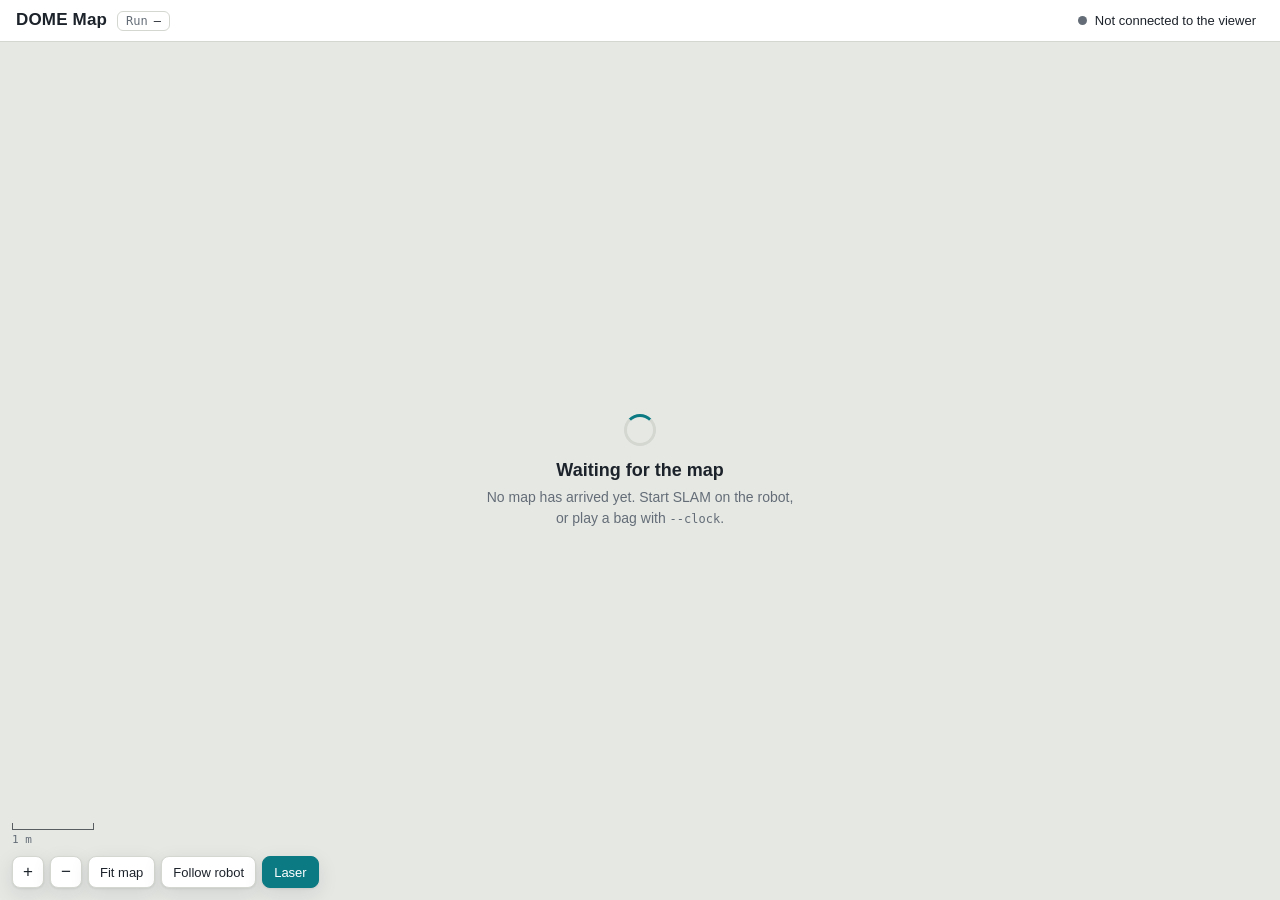
==== static/index.html @ 89614465 "TF01.7: the live map page; file I01 from the first live robot run static/index.html, app.css and app" ====
<!doctype html>
<html lang="en">
<head>
<meta charset="utf-8">
<meta name="viewport" content="width=device-width, initial-scale=1">
<title>DOME Map</title>
<link rel="stylesheet" href="/static/app.css">
</head>
<body>
<div class="app">
  <header class="topbar">
    <div class="brand">
      <h1>DOME Map</h1>
      <span class="ticker" id="ticker" title="Time since this run started"><span class="k">Run</span><span id="runTime">—</span></span>
    </div>
    <div class="state" id="state" data-state="offline">
      <span class="dot"></span>
      <span id="stateText">Connecting…</span>
      <span class="sub" id="stateSub"></span>
    </div>
  </header>

  <div class="main">
    <div class="stage" id="stage">
      <canvas id="map" aria-label="Floor plan of the area the robot has mapped"></canvas>

      <div class="empty" id="empty">
        <div>
          <div class="spinner"></div>
          <h2>Waiting for the map</h2>
          <p>No map has arrived yet. Start SLAM on the robot, or play a bag with <code>--clock</code>.</p>
        </div>
      </div>

      <div class="controls">
        <div class="scalebar" id="scalebar">
          <div class="bar" id="scalebarBar"></div>
          <span id="scalebarLabel">1 m</span>
        </div>
        <div class="btnrow">
          <button class="btn square" id="zoomIn" aria-label="Zoom in">+</button>
          <button class="btn square" id="zoomOut" aria-label="Zoom out">−</button>
          <button class="btn" id="fit">Fit map</button>
          <button class="btn" id="follow" aria-pressed="false">Follow robot</button>
          <button class="btn" id="laser" aria-pressed="true" title="Show what the laser sees right now">Laser</button>
        </div>
      </div>
    </div>
  </div>
</div>
<script src="/static/app.js"></script>
</body>
</html>
---- static/app.css ----
/* app.css — the page's look: palette, both themes, and the map stage.
   Objects, camera, status panel and the run graphs arrive in TF01.8.
   Fonts are system stacks on purpose: the page must work on a LAN with no
   internet, so there is no webfont CDN (notes.md, "Web stack"). */
:root {
  --unknown: #e6e8e4;      /* unexplored: the page itself */
  --floor: #fbfbf7;        /* free space */
  --wall: #28303b;         /* walls, drawn as ink */
  --surface: #ffffff;      /* panels */
  --line: #d3d7d0;
  --fg: #1d232b;
  --muted: #646d77;
  --robot: #0b7a83;
  --grid: rgb(40 48 59 / .10);
  --axis: #3d4652;
  --clutter: #8b939c;
  --ok: #2f8f46;
  --warn: #b7791f;
  --bad: #c93c3c;
  --shadow: 0 1px 2px rgb(20 30 40 / .08), 0 6px 20px rgb(20 30 40 / .10);
  --font-ui: "Archivo", "Helvetica Neue", Arial, sans-serif;
  --font-data: ui-monospace, "SF Mono", Menlo, Consolas, monospace;
}
@media (prefers-color-scheme: dark) {
  :root:not([data-theme="light"]) {
    --unknown: #12161b; --floor: #232a33; --wall: #d9dfe6; --surface: #1a2027;
    --line: #313a45; --fg: #e8ecf0; --muted: #98a2ad; --robot: #3fc6cf;
    --grid: rgb(217 223 230 / .10); --axis: #c3cbd4; --clutter: #6c7784;
    --ok: #4fbf6a; --warn: #e0a83c; --bad: #ee6a6a;
    --shadow: 0 1px 2px rgb(0 0 0 / .4), 0 8px 24px rgb(0 0 0 / .35);
    color-scheme: dark;
  }
}
:root[data-theme="dark"] {
  --unknown: #12161b; --floor: #232a33; --wall: #d9dfe6; --surface: #1a2027;
  --line: #313a45; --fg: #e8ecf0; --muted: #98a2ad; --robot: #3fc6cf;
  --grid: rgb(217 223 230 / .10); --axis: #c3cbd4; --clutter: #6c7784;
  --ok: #4fbf6a; --warn: #e0a83c; --bad: #ee6a6a;
  --shadow: 0 1px 2px rgb(0 0 0 / .4), 0 8px 24px rgb(0 0 0 / .35);
  color-scheme: dark;
}

/* The `hidden` attribute only works through the UA stylesheet's
   `[hidden] { display: none }`, and any author rule that sets `display` beats
   it on origin precedence, specificity notwithstanding. `.empty` sets
   `display: grid`, so without this the overlay can never be hidden. */
[hidden] { display: none !important; }

html, body { height: 100%; }
body {
  margin: 0; background: var(--unknown); color: var(--fg);
  font-family: var(--font-ui); font-size: 14px; overflow: hidden;
}
.app { height: 100%; display: grid; grid-template-rows: auto 1fr; }

/* top bar */
.topbar {
  display: flex; align-items: center; gap: 16px; flex-wrap: wrap;
  padding-block: 10px;
  padding-left: max(16px, env(safe-area-inset-left, 0px));
  padding-right: max(16px, env(safe-area-inset-right, 0px));
  background: var(--surface); border-bottom: 1px solid var(--line); z-index: 5;
}
.brand { display: flex; align-items: baseline; gap: 10px; min-width: 0; }
.brand h1 { font-size: 17px; font-weight: 700; letter-spacing: .01em; margin: 0; }
.ticker {
  font-family: var(--font-data); font-size: 12px; font-variant-numeric: tabular-nums;
  padding: 2px 8px; border: 1px solid var(--line); border-radius: 6px;
}
.ticker .k { color: var(--muted); margin-right: 6px; }

/* A plain-text stand-in for TF01.8's designed status line and details panel. */
.state {
  margin-left: auto; display: inline-flex; align-items: center; gap: 8px;
  font-size: 13px; white-space: nowrap;
}
.state .dot { width: 9px; height: 9px; border-radius: 50%; background: var(--muted); flex: none; }
.state[data-state="live"] .dot { background: var(--ok); }
.state[data-state="waiting_for_map"] .dot { background: var(--warn); }
.state[data-state="not_connected"] .dot { background: var(--bad); }
.state .sub { color: var(--muted); font-family: var(--font-data); font-size: 12px; }

/* map stage */
.main { position: relative; min-height: 0; }
.stage {
  position: absolute; inset: 0; overflow: hidden;
  touch-action: none; cursor: grab;
}
.stage.dragging { cursor: grabbing; }
canvas#map { position: absolute; inset: 0; width: 100%; height: 100%; display: block; }

/* waiting-for-the-map state */
.empty { position: absolute; inset: 0; display: grid; place-items: center; text-align: center; z-index: 2; padding: 24px; }
.empty h2 { font-size: 18px; margin: 0 0 6px; font-weight: 600; }
.empty p { margin: 0; color: var(--muted); max-width: 40ch; line-height: 1.5; }
.empty code { font-family: var(--font-data); font-size: 12px; }
.spinner {
  width: 26px; height: 26px; margin: 0 auto 14px;
  border: 3px solid var(--line); border-top-color: var(--robot);
  border-radius: 50%; animation: spin 1s linear infinite;
}
@keyframes spin { to { transform: rotate(360deg); } }
@media (prefers-reduced-motion: reduce) { .spinner { animation: none; } }

/* map controls, bottom left */
.controls {
  position: absolute; left: max(12px, env(safe-area-inset-left, 0px)); bottom: 12px;
  display: flex; flex-direction: column; gap: 10px; align-items: flex-start; z-index: 3;
}
.btnrow { display: flex; gap: 6px; flex-wrap: wrap; }
.btn {
  display: inline-flex; align-items: center; gap: 6px; height: 32px; padding: 0 11px;
  border: 1px solid var(--line); border-radius: 8px; background: var(--surface);
  color: var(--fg); font: inherit; font-size: 13px; cursor: pointer; box-shadow: var(--shadow);
}
.btn.square { width: 32px; padding: 0; justify-content: center; font-size: 17px; }
.btn[aria-pressed="true"] { background: var(--robot); color: var(--surface); border-color: var(--robot); }
.btn:focus-visible { outline: 2px solid var(--robot); outline-offset: 2px; }
.scalebar { font-family: var(--font-data); font-size: 11px; color: var(--muted); display: flex; flex-direction: column; gap: 3px; }
.scalebar .bar { height: 6px; border: 1.5px solid var(--fg); border-top: 0; opacity: .7; }

@media (max-width: 760px) {
  .state .sub { display: none; }
}
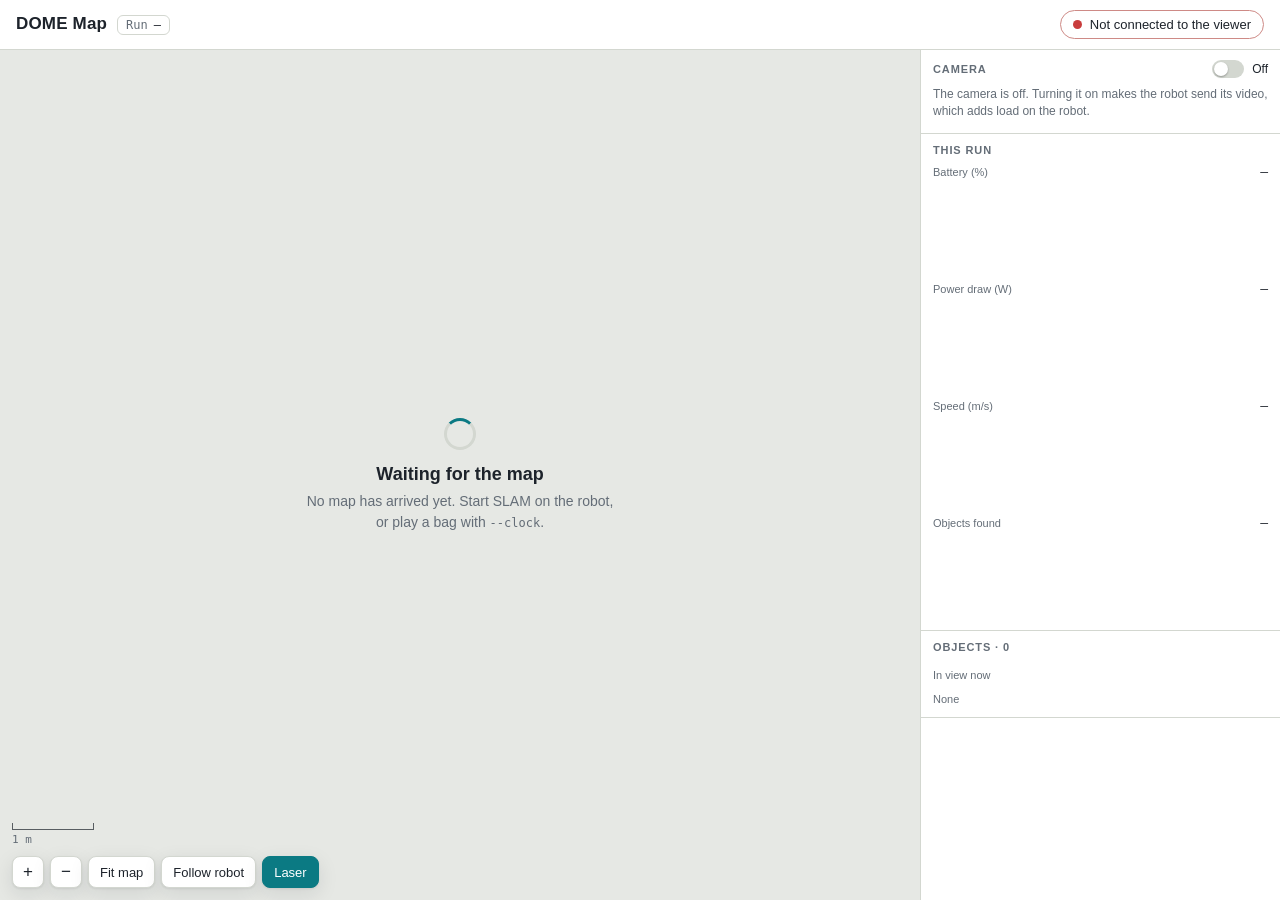
==== commit d8533e0b: "TF01.8-TF01.11: the sidebar, launch via better_launch, end-to-end test; close I01 TF01.8: static/pan" ====
--- a/static/index.html
+++ b/static/index.html
@@ -7,6 +7,13 @@
 <link rel="stylesheet" href="/static/app.css">
 </head>
 <body>
+
+<svg width="0" height="0" style="position:absolute" aria-hidden="true">
+  <symbol id="ic-can" viewBox="0 0 24 24"><g fill="none" stroke="currentColor" stroke-width="1.8" stroke-linejoin="round"><ellipse cx="12" cy="5" rx="5.5" ry="2"/><path d="M6.5 5v14c0 1.1 2.5 2 5.5 2s5.5-.9 5.5-2V5"/><path d="M6.5 9c0 1.1 2.5 2 5.5 2s5.5-.9 5.5-2"/></g></symbol>
+  <symbol id="ic-cup" viewBox="0 0 24 24"><g fill="none" stroke="currentColor" stroke-width="1.8" stroke-linejoin="round" stroke-linecap="round"><path d="M5 7h11l-1.2 11.2A2 2 0 0 1 12.8 20H8.2a2 2 0 0 1-2-1.8L5 7z"/><path d="M16 10h1.5a2.5 2.5 0 0 1 0 5H15.4"/><path d="M8.5 3.5c0 1 1 1 1 2M12 3.5c0 1 1 1 1 2"/></g></symbol>
+  <symbol id="ic-obj" viewBox="0 0 24 24"><circle cx="12" cy="12" r="6" fill="none" stroke="currentColor" stroke-width="1.8"/></symbol>
+</svg>
+
 <div class="app">
   <header class="topbar">
     <div class="brand">
@@ -14,15 +21,15 @@
       <span class="ticker" id="ticker" title="Time since this run started"><span class="k">Run</span><span id="runTime">—</span></span>
     </div>
     <div class="state" id="state" data-state="offline">
-      <span class="dot"></span>
-      <span id="stateText">Connecting…</span>
-      <span class="sub" id="stateSub"></span>
+      <button class="status-line" id="statusLine" aria-expanded="false" aria-controls="statusDetails"></button>
+      <div class="status-details" id="statusDetails" hidden></div>
     </div>
   </header>
 
   <div class="main">
     <div class="stage" id="stage">
       <canvas id="map" aria-label="Floor plan of the area the robot has mapped"></canvas>
+      <div class="markers" id="markers"></div>
 
       <div class="empty" id="empty">
         <div>
@@ -30,6 +37,12 @@
           <h2>Waiting for the map</h2>
           <p>No map has arrived yet. Start SLAM on the robot, or play a bag with <code>--clock</code>.</p>
         </div>
+      </div>
+
+      <div class="banner" id="banner" hidden role="status">
+        <span class="dot"></span>
+        <strong>Robot not connected.</strong>
+        <span id="bannerSub">Showing the last map.</span>
       </div>
 
       <div class="controls">
@@ -46,8 +59,33 @@
         </div>
       </div>
     </div>
+
+    <aside class="sidebar" id="sidebar">
+      <section class="panel" aria-label="Camera">
+        <div class="panel-head">
+          <h2>Camera</h2>
+          <label class="switch" for="camToggle">
+            <input type="checkbox" id="camToggle">
+            <span id="camState">Off</span>
+          </label>
+        </div>
+        <div class="camera-body" id="cameraBody"></div>
+      </section>
+
+      <section class="panel" aria-label="This run">
+        <div class="panel-head"><h2>This run</h2></div>
+        <div class="graphs" id="graphs"></div>
+      </section>
+
+      <section class="panel" aria-label="Objects found">
+        <div class="panel-head"><h2 id="objectsHead">Objects</h2></div>
+        <div class="objects-body" id="objectsBody"></div>
+      </section>
+    </aside>
   </div>
 </div>
+
 <script src="/static/app.js"></script>
+<script src="/static/panels.js"></script>
 </body>
 </html>
--- a/static/app.css
+++ b/static/app.css
@@ -69,21 +69,10 @@
 }
 .ticker .k { color: var(--muted); margin-right: 6px; }
 
-/* A plain-text stand-in for TF01.8's designed status line and details panel. */
-.state {
-  margin-left: auto; display: inline-flex; align-items: center; gap: 8px;
-  font-size: 13px; white-space: nowrap;
-}
-.state .dot { width: 9px; height: 9px; border-radius: 50%; background: var(--muted); flex: none; }
-.state[data-state="live"] .dot { background: var(--ok); }
-.state[data-state="waiting_for_map"] .dot { background: var(--warn); }
-.state[data-state="not_connected"] .dot { background: var(--bad); }
-.state .sub { color: var(--muted); font-family: var(--font-data); font-size: 12px; }
-
-/* map stage */
-.main { position: relative; min-height: 0; }
+/* main area: map plus the sidebar, which gives way below 760px */
+.main { position: relative; min-height: 0; display: grid; grid-template-columns: 1fr 360px; }
 .stage {
-  position: absolute; inset: 0; overflow: hidden;
+  position: relative; min-width: 0; min-height: 0; overflow: hidden;
   touch-action: none; cursor: grab;
 }
 .stage.dragging { cursor: grabbing; }
@@ -119,6 +108,161 @@
 .scalebar { font-family: var(--font-data); font-size: 11px; color: var(--muted); display: flex; flex-direction: column; gap: 3px; }
 .scalebar .bar { height: 6px; border: 1.5px solid var(--fg); border-top: 0; opacity: .7; }
 
+/* object markers on the map: DOM, so the text stays crisp and clickable */
+.markers { position: absolute; inset: 0; pointer-events: none; }
+.marker {
+  position: absolute; transform: translate(-7px, -7px); display: flex;
+  align-items: center; gap: 5px; pointer-events: auto; cursor: pointer;
+  background: none; border: 0; padding: 0; color: var(--fg); font: inherit;
+}
+.marker .pin {
+  width: 14px; height: 14px; border-radius: 50%; background: var(--cls);
+  border: 2px solid var(--surface); box-shadow: 0 0 0 1px var(--cls); flex: none;
+}
+.marker .chip {
+  display: inline-flex; align-items: center; gap: 5px; padding: 2px 7px 2px 5px;
+  background: var(--surface); border: 1px solid var(--cls); border-radius: 6px;
+  font-family: var(--font-data); font-size: 11px; font-weight: 500;
+  white-space: nowrap; box-shadow: var(--shadow);
+}
+.marker .chip svg { width: 13px; height: 13px; color: var(--cls); }
+.marker .chip .full { font-family: var(--font-ui); font-weight: 500; }
+.marker[data-lost="true"] .pin {
+  background: var(--surface); box-shadow: 0 0 0 1px var(--cls);
+  border-color: var(--cls); opacity: .7;
+}
+.marker[data-lost="true"] .chip { border-style: dashed; opacity: .62; box-shadow: none; }
+.marker[data-crowded="true"] .chip { display: none; }
+.marker[data-selected="true"] .pin {
+  box-shadow: 0 0 0 4px color-mix(in srgb, var(--cls) 30%, transparent), 0 0 0 1px var(--cls);
+}
+.marker[data-selected="true"] .chip { opacity: 1; border-style: solid; }
+.marker:focus-visible { outline: 2px solid var(--robot); outline-offset: 3px; border-radius: 6px; }
+
+/* sidebar */
+.sidebar {
+  border-left: 1px solid var(--line); background: var(--surface);
+  min-height: 0; overflow-y: auto; display: flex; flex-direction: column;
+}
+.panel { border-bottom: 1px solid var(--line); }
+.panel h2 {
+  margin: 0; font-size: 11px; font-weight: 600; letter-spacing: .08em;
+  text-transform: uppercase; color: var(--muted);
+}
+.panel-head {
+  display: flex; align-items: center; justify-content: space-between;
+  gap: 8px; padding: 10px 12px 8px;
+}
+
+/* objects list */
+.objects-body { padding: 0 6px 8px; }
+.group-label { font-size: 11px; color: var(--muted); padding: 8px 6px 4px; }
+.obj {
+  display: grid; grid-template-columns: 20px 52px 1fr auto; align-items: center;
+  gap: 8px; width: 100%; padding: 6px; border: 0; border-radius: 7px;
+  background: none; color: var(--fg); font: inherit; text-align: left; cursor: pointer;
+}
+.obj:hover { background: color-mix(in srgb, var(--fg) 6%, transparent); }
+.obj:focus-visible { outline: 2px solid var(--robot); outline-offset: -2px; }
+.obj[aria-pressed="true"] { background: color-mix(in srgb, var(--cls) 14%, transparent); }
+.obj svg { width: 18px; height: 18px; color: var(--cls); }
+.obj .id { font-family: var(--font-data); font-size: 12px; font-weight: 500; }
+.obj .name { min-width: 0; overflow: hidden; text-overflow: ellipsis; white-space: nowrap; }
+.obj .when { font-family: var(--font-data); font-size: 11px; color: var(--muted); }
+.obj[data-lost="true"] .id, .obj[data-lost="true"] .name { opacity: .6; }
+
+.detail {
+  margin: 4px 6px 8px; padding: 10px 12px; border-radius: 8px;
+  background: color-mix(in srgb, var(--cls) 10%, transparent);
+}
+.detail .title { font-weight: 600; font-size: 15px; display: flex; gap: 8px; align-items: baseline; }
+.detail .title .id { font-family: var(--font-data); font-size: 12px; color: var(--muted); }
+.detail dl { display: grid; grid-template-columns: auto 1fr; gap: 3px 12px; margin: 8px 0 0; font-size: 12px; }
+.detail dt { color: var(--muted); }
+.detail dd { margin: 0; font-family: var(--font-data); font-variant-numeric: tabular-nums; }
+
+/* camera */
+.camera-body { padding: 0 12px 12px; }
+.camera-body img {
+  width: 100%; aspect-ratio: 4 / 3; object-fit: cover; display: block;
+  border-radius: 6px; background: #000; max-width: 100%;
+}
+.camera-body .off { font-size: 12px; color: var(--muted); line-height: 1.45; margin: 0; }
+.switch { display: inline-flex; align-items: center; gap: 8px; font-size: 12px; cursor: pointer; }
+.switch input {
+  appearance: none; width: 32px; height: 18px; border-radius: 9px;
+  background: var(--line); position: relative; cursor: pointer; margin: 0;
+  transition: background .15s;
+}
+.switch input::after {
+  content: ""; position: absolute; top: 2px; left: 2px; width: 14px; height: 14px;
+  border-radius: 50%; background: var(--surface); transition: transform .15s;
+  box-shadow: 0 1px 2px rgb(0 0 0 / .3);
+}
+.switch input:checked { background: var(--robot); }
+.switch input:checked::after { transform: translateX(14px); }
+.switch input:focus-visible { outline: 2px solid var(--robot); outline-offset: 2px; }
+
+/* this run: four small graphs */
+.graphs { display: grid; grid-template-columns: 1fr; gap: 14px; padding: 0 12px 12px; }
+.spark { position: relative; min-width: 0; }
+.spark .head { display: flex; justify-content: space-between; align-items: baseline; gap: 6px; }
+.spark .name { font-size: 11px; color: var(--muted); white-space: nowrap; }
+.spark .now {
+  font-family: var(--font-data); font-size: 13px; font-weight: 500;
+  font-variant-numeric: tabular-nums; white-space: nowrap;
+}
+.spark canvas { display: block; width: 100%; height: 84px; margin-top: 4px; cursor: crosshair; }
+.spark .tip {
+  position: absolute; top: -4px; transform: translate(-50%, -100%); pointer-events: none;
+  padding: 3px 7px; border-radius: 6px; background: var(--fg); color: var(--surface);
+  font-family: var(--font-data); font-size: 11px; white-space: nowrap;
+}
+
+/* status line, its details panel, and the offline banner */
+.state { margin-left: auto; position: relative; }
+.status-line {
+  display: inline-flex; align-items: center; gap: 8px; padding: 6px 12px;
+  border: 1px solid var(--line); border-radius: 999px; background: var(--surface);
+  color: var(--fg); font: inherit; font-size: 13px; cursor: pointer; white-space: nowrap;
+}
+.status-line:focus-visible { outline: 2px solid var(--robot); outline-offset: 2px; }
+.status-line .dot { width: 9px; height: 9px; border-radius: 50%; background: var(--muted); flex: none; }
+.status-line .sub { color: var(--muted); }
+.state[data-state="live"] .dot { background: var(--ok); }
+.state[data-state="waiting_for_map"] .dot { background: var(--warn); }
+.state[data-state="not_connected"] .dot { background: var(--bad); }
+.state[data-state="not_connected"] .status-line {
+  border-color: color-mix(in srgb, var(--bad) 50%, var(--line));
+}
+.status-details {
+  position: absolute; right: 0; top: calc(100% + 6px); z-index: 8; min-width: 230px;
+  padding: 8px 12px; background: var(--surface); border: 1px solid var(--line);
+  border-radius: 10px; box-shadow: var(--shadow);
+}
+.status-details dl {
+  display: grid; grid-template-columns: auto 1fr; gap: 5px 14px;
+  margin: 0; font-size: 12px;
+}
+.status-details dt { color: var(--muted); }
+.status-details dd { margin: 0; font-family: var(--font-data); }
+
+.banner {
+  position: absolute; top: 12px; left: 50%; transform: translateX(-50%); z-index: 4;
+  display: flex; gap: 10px; align-items: center; padding: 9px 14px;
+  max-width: calc(100% - 32px); background: var(--surface);
+  border: 1px solid var(--bad); border-radius: 9px; box-shadow: var(--shadow);
+}
+.banner .dot { width: 9px; height: 9px; border-radius: 50%; background: var(--bad); flex: none; }
+.banner strong { font-weight: 600; }
+.banner span { color: var(--muted); }
+
+@media (prefers-reduced-motion: reduce) {
+  .switch input, .switch input::after { transition: none; }
+}
+
 @media (max-width: 760px) {
-  .state .sub { display: none; }
-}
+  .main { grid-template-columns: 1fr; }
+  .sidebar { display: none; }
+  .status-line .sub { display: none; }
+}
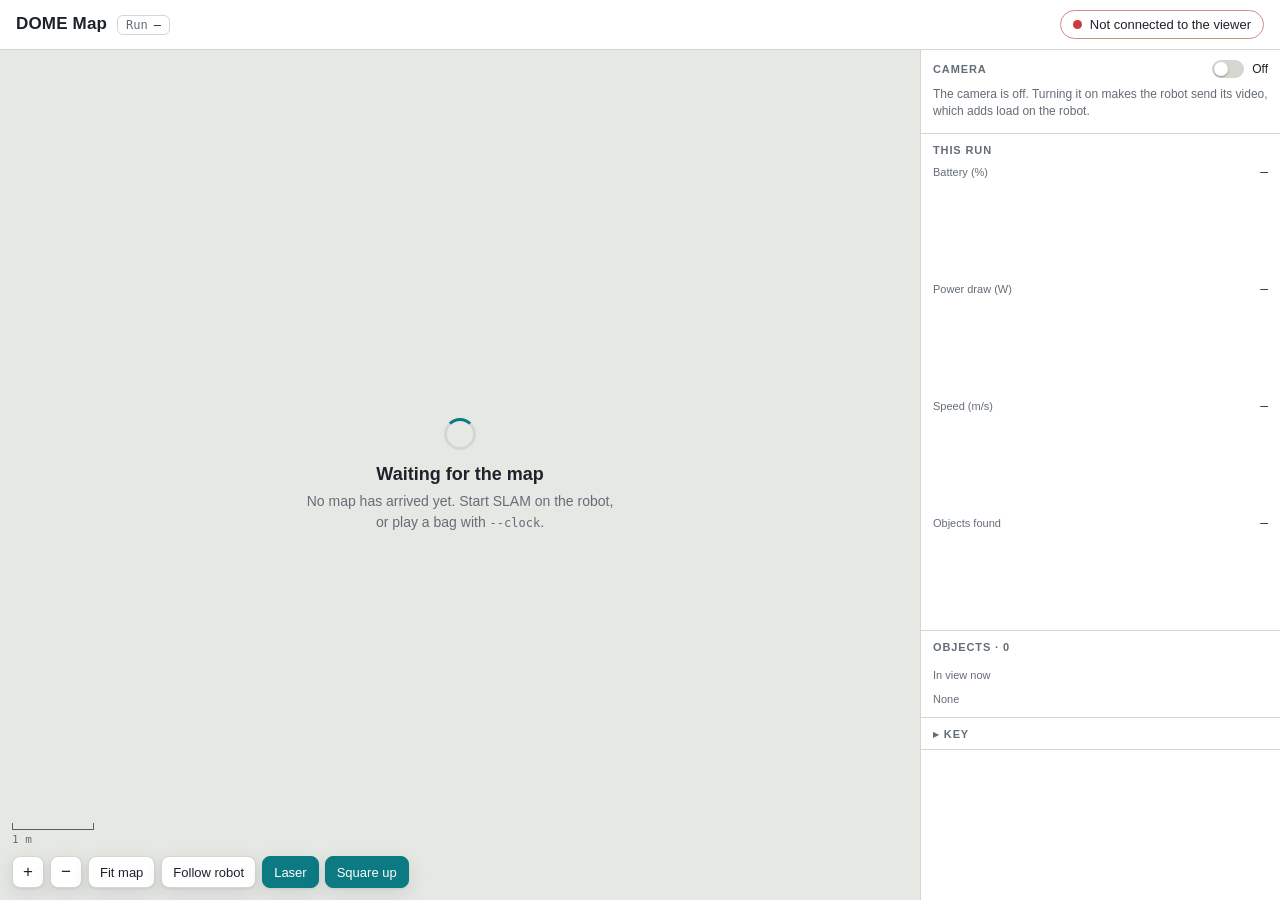
==== commit 63bdca3c: "F02 square up the map; F01 page tweaks; laser no longer lags - F02 (approved 2026-11-16): FloorPlan " ====
--- a/static/index.html
+++ b/static/index.html
@@ -56,6 +56,7 @@
           <button class="btn" id="fit">Fit map</button>
           <button class="btn" id="follow" aria-pressed="false">Follow robot</button>
           <button class="btn" id="laser" aria-pressed="true" title="Show what the laser sees right now">Laser</button>
+          <button class="btn" id="square" aria-pressed="true" title="Turn the view so the room's walls run straight across and down">Square up</button>
         </div>
       </div>
     </div>
@@ -81,6 +82,21 @@
         <div class="panel-head"><h2 id="objectsHead">Objects</h2></div>
         <div class="objects-body" id="objectsBody"></div>
       </section>
+
+      <details class="panel key">
+        <summary class="panel-head"><h2>Key</h2></summary>
+        <ul class="key-list">
+          <li><svg viewBox="0 0 28 20" aria-hidden="true"><circle cx="13" cy="10" r="7" class="k-plate"/><path d="M12 7l4 3-4 3" class="k-robot"/></svg>The robot, to scale, pointing the way it faces</li>
+          <li><svg viewBox="0 0 28 20" aria-hidden="true"><path d="M2 15 L10 11" class="k-trail" opacity=".15"/><path d="M10 11 L18 9" class="k-trail" opacity=".35"/><path d="M18 9 L26 5" class="k-trail" opacity=".57"/></svg>Where it has driven this run</li>
+          <li><svg viewBox="0 0 28 20" aria-hidden="true"><path d="M3 10 H25" class="k-wall"/></svg>A wall, fitted to the map</li>
+          <li><svg viewBox="0 0 28 20" aria-hidden="true"><rect x="5" y="8" width="4" height="4" class="k-cell"/><rect x="12" y="8" width="4" height="4" class="k-cell"/><rect x="19" y="8" width="4" height="4" class="k-cell"/></svg>Occupied map cells: walls and clutter</li>
+          <li><svg viewBox="0 0 28 20" aria-hidden="true"><path d="M3 10 L24 3 M3 10 L25 10 M3 10 L24 17" class="k-ray"/><circle cx="24" cy="3" r="1.6" class="k-hit"/><circle cx="25" cy="10" r="1.6" class="k-hit"/><circle cx="24" cy="17" r="1.6" class="k-hit"/></svg>What the laser sees right now</li>
+          <li><span class="marker key-marker" style="--cls: var(--can)"><span class="pin"></span><span class="chip"><svg aria-hidden="true"><use href="#ic-can"/></svg>CN1</span></span>An object, with its class and ID</li>
+          <li><span class="marker key-marker" data-lost="true" style="--cls: var(--can)"><span class="pin"></span><span class="chip"><svg aria-hidden="true"><use href="#ic-can"/></svg>CN1</span></span>An object not seen recently</li>
+          <li><svg viewBox="0 0 28 20" aria-hidden="true"><path d="M6 14 H24 M6 14 V2" class="k-axis"/><circle cx="6" cy="14" r="3" class="k-origin"/></svg>The map's origin, 0, 0, and its x and y axes</li>
+          <li><svg viewBox="0 0 28 20" aria-hidden="true"><rect x="3" y="4" width="10" height="12" class="k-floor"/><rect x="15" y="4" width="10" height="12" class="k-unknown"/></svg>Explored floor, then unexplored</li>
+        </ul>
+      </details>
     </aside>
   </div>
 </div>
--- a/static/app.css
+++ b/static/app.css
@@ -5,7 +5,7 @@
 :root {
   --unknown: #e6e8e4;      /* unexplored: the page itself */
   --floor: #fbfbf7;        /* free space */
-  --wall: #28303b;         /* walls, drawn as ink */
+  --wall: #7f97b2;         /* fitted wall lines: light steel blue, not ink */
   --surface: #ffffff;      /* panels */
   --line: #d3d7d0;
   --fg: #1d232b;
@@ -14,6 +14,8 @@
   --grid: rgb(40 48 59 / .10);
   --axis: #3d4652;
   --clutter: #8b939c;
+  --can: #c2410c;          /* object classes, from the approved mockup */
+  --cup: #6b3fc4;
   --ok: #2f8f46;
   --warn: #b7791f;
   --bad: #c93c3c;
@@ -23,19 +25,19 @@
 }
 @media (prefers-color-scheme: dark) {
   :root:not([data-theme="light"]) {
-    --unknown: #12161b; --floor: #232a33; --wall: #d9dfe6; --surface: #1a2027;
+    --unknown: #12161b; --floor: #232a33; --wall: #7d93ab; --surface: #1a2027;
     --line: #313a45; --fg: #e8ecf0; --muted: #98a2ad; --robot: #3fc6cf;
     --grid: rgb(217 223 230 / .10); --axis: #c3cbd4; --clutter: #6c7784;
-    --ok: #4fbf6a; --warn: #e0a83c; --bad: #ee6a6a;
+    --can: #f0804a; --cup: #a98bf0; --ok: #4fbf6a; --warn: #e0a83c; --bad: #ee6a6a;
     --shadow: 0 1px 2px rgb(0 0 0 / .4), 0 8px 24px rgb(0 0 0 / .35);
     color-scheme: dark;
   }
 }
 :root[data-theme="dark"] {
-  --unknown: #12161b; --floor: #232a33; --wall: #d9dfe6; --surface: #1a2027;
+  --unknown: #12161b; --floor: #232a33; --wall: #7d93ab; --surface: #1a2027;
   --line: #313a45; --fg: #e8ecf0; --muted: #98a2ad; --robot: #3fc6cf;
   --grid: rgb(217 223 230 / .10); --axis: #c3cbd4; --clutter: #6c7784;
-  --ok: #4fbf6a; --warn: #e0a83c; --bad: #ee6a6a;
+  --can: #f0804a; --cup: #a98bf0; --ok: #4fbf6a; --warn: #e0a83c; --bad: #ee6a6a;
   --shadow: 0 1px 2px rgb(0 0 0 / .4), 0 8px 24px rgb(0 0 0 / .35);
   color-scheme: dark;
 }
@@ -154,6 +156,27 @@
   gap: 8px; padding: 10px 12px 8px;
 }
 
+/* key: swatches use the map's own colour tokens, so they follow the theme */
+.key summary { cursor: pointer; list-style: none; }
+.key summary::-webkit-details-marker { display: none; }
+.key summary h2::before { content: "▸ "; }
+.key[open] summary h2::before { content: "▾ "; }
+.key-list { list-style: none; margin: 0; padding: 0 12px 10px; font-size: 12px; }
+.key-list li { display: flex; align-items: center; gap: 8px; padding: 3px 0; }
+.key-list > li > svg { width: 28px; height: 20px; flex: none; }
+.key-list .key-marker { position: static; transform: none; pointer-events: none; flex: none; }
+.key-list .key-marker .chip { box-shadow: none; }
+.k-plate { fill: var(--surface); stroke: var(--robot); stroke-width: 2; }
+.k-robot, .k-trail { fill: none; stroke: var(--robot); stroke-width: 2.5; stroke-linecap: round; stroke-linejoin: round; }
+.k-wall { stroke: var(--wall); stroke-width: 1.6; stroke-linecap: round; }
+.k-cell { fill: var(--clutter); }
+.k-ray { stroke: var(--robot); stroke-width: 1; opacity: .35; }
+.k-hit { fill: var(--robot); opacity: .6; }
+.k-axis { fill: none; stroke: var(--axis); stroke-width: 2; }
+.k-origin { fill: var(--surface); stroke: var(--fg); stroke-width: 1.5; }
+.k-floor { fill: var(--floor); stroke: var(--line); }
+.k-unknown { fill: var(--unknown); stroke: var(--line); }
+
 /* objects list */
 .objects-body { padding: 0 6px 8px; }
 .group-label { font-size: 11px; color: var(--muted); padding: 8px 6px 4px; }
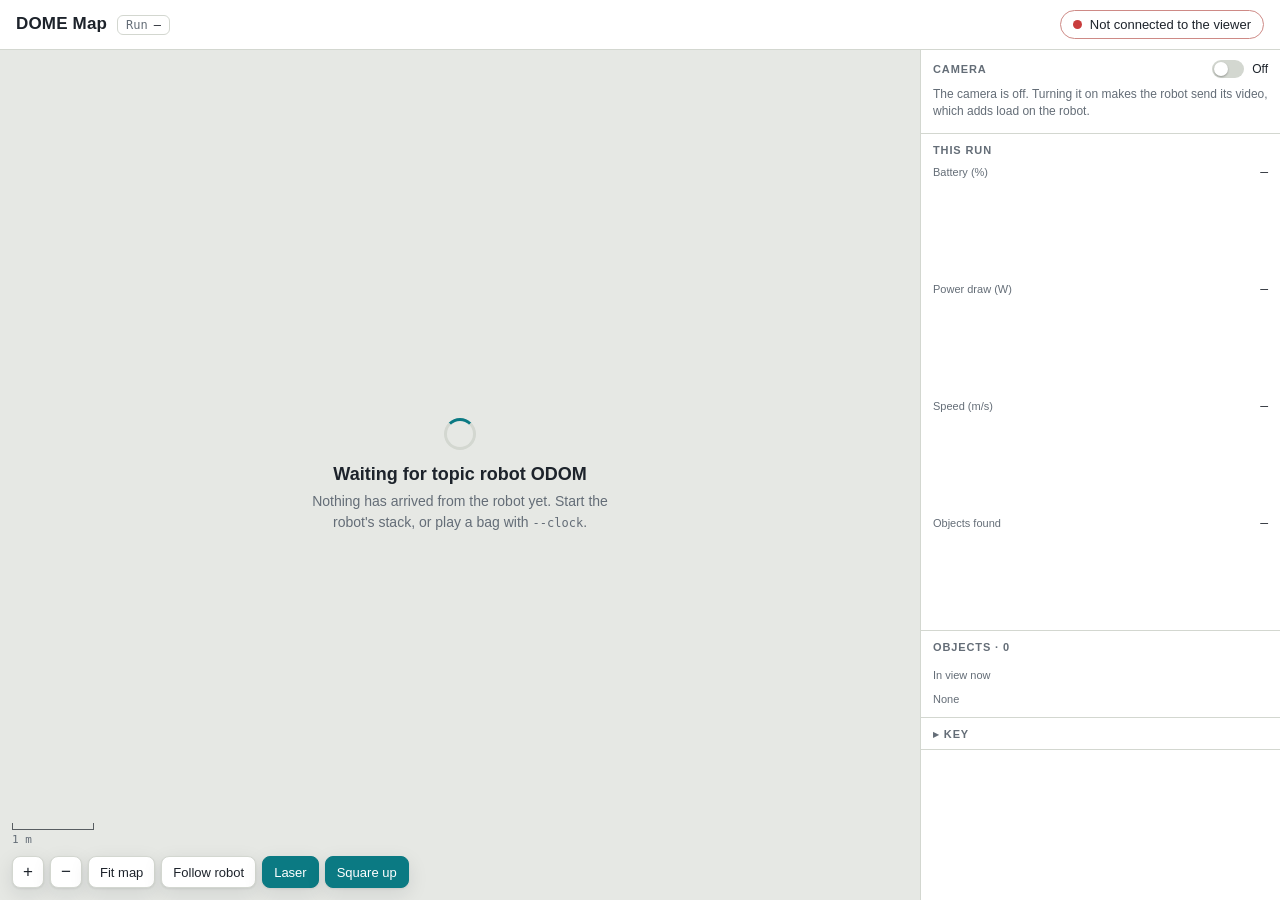
==== commit 80263099: "TF01.16: show robot, laser and object markers before the first map Until a run's first map, odom sta" ====
--- a/static/index.html
+++ b/static/index.html
@@ -34,8 +34,8 @@
       <div class="empty" id="empty">
         <div>
           <div class="spinner"></div>
-          <h2>Waiting for the map</h2>
-          <p>No map has arrived yet. Start SLAM on the robot, or play a bag with <code>--clock</code>.</p>
+          <h2>Waiting for topic robot ODOM</h2>
+          <p>Nothing has arrived from the robot yet. Start the robot's stack, or play a bag with <code>--clock</code>.</p>
         </div>
       </div>
 
